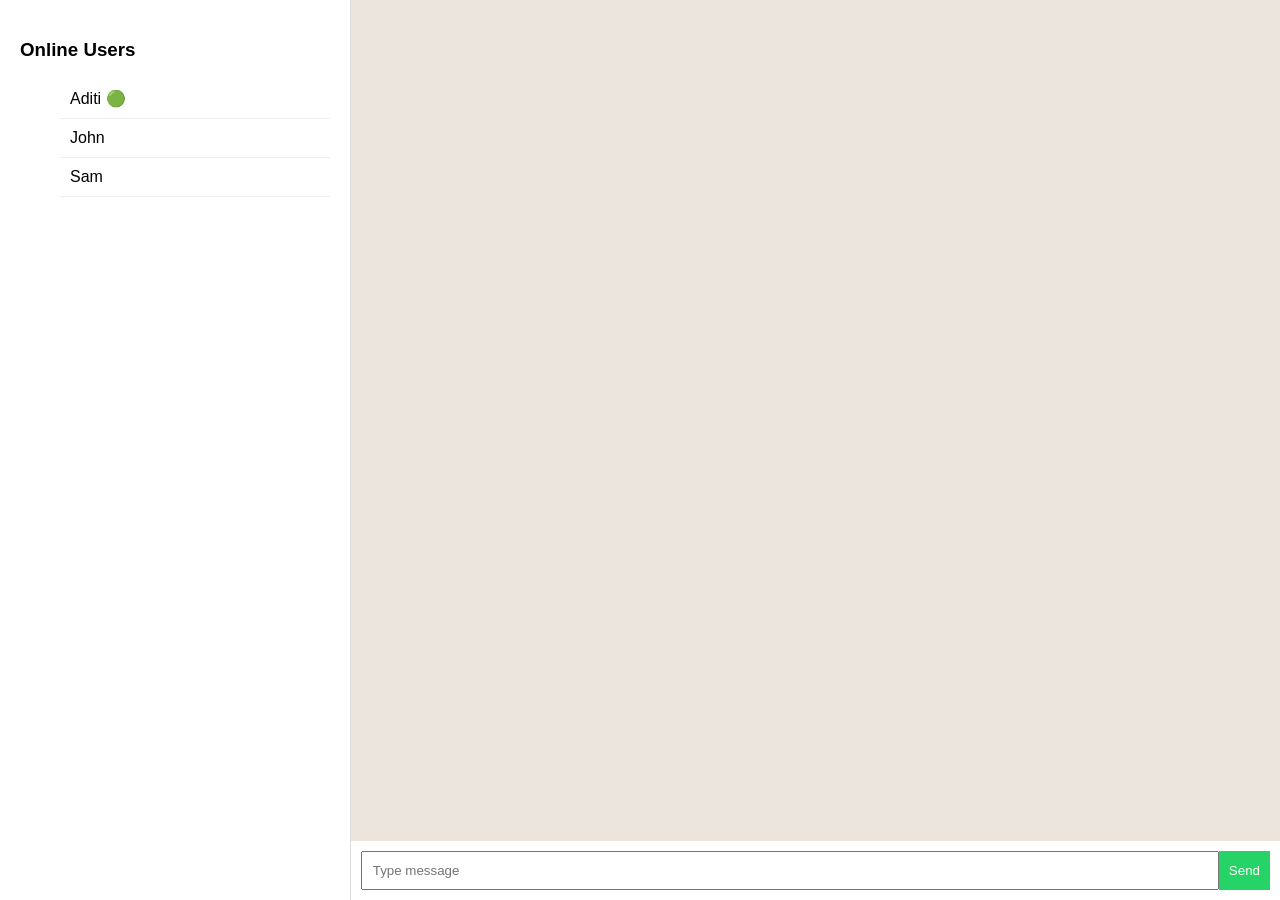
==== frontend/index.html @ 84c0e971 "interfacetype1" ====
<!DOCTYPE html>
<html>

<head>
<title>Go Chat</title>
<link rel="stylesheet" href="style.css">
</head>

<body>

<div class="container">

<div class="users">
<h3>Online Users</h3>
<ul>
<li>Aditi 🟢</li>
<li>John</li>
<li>Sam</li>
</ul>
</div>

<div class="chat">

<div id="messages" class="messages"></div>

<div class="inputBox">
<input id="msg" placeholder="Type message"/>
<button onclick="send()">Send</button>
</div>

</div>

</div>

<script src="app.js"></script>

</body>
</html>
---- frontend/style.css ----
body{
font-family: Arial;
margin:0;
background:#ece5dd;
}

.container{
display:flex;
height:100vh;
}

.users{
width:25%;
background:white;
border-right:1px solid #ddd;
padding:20px;
}

.users li{
list-style:none;
padding:10px;
border-bottom:1px solid #eee;
}

.chat{
width:75%;
display:flex;
flex-direction:column;
}

.messages{
flex:1;
padding:20px;
overflow-y:auto;
}

.message{
background:white;
padding:10px;
margin:5px;
border-radius:10px;
width:max-content;
}

.self{
background:#dcf8c6;
margin-left:auto;
}

.inputBox{
display:flex;
padding:10px;
background:white;
}

input{
flex:1;
padding:10px;
}

button{
padding:10px;
background:#25D366;
border:none;
color:white;
}
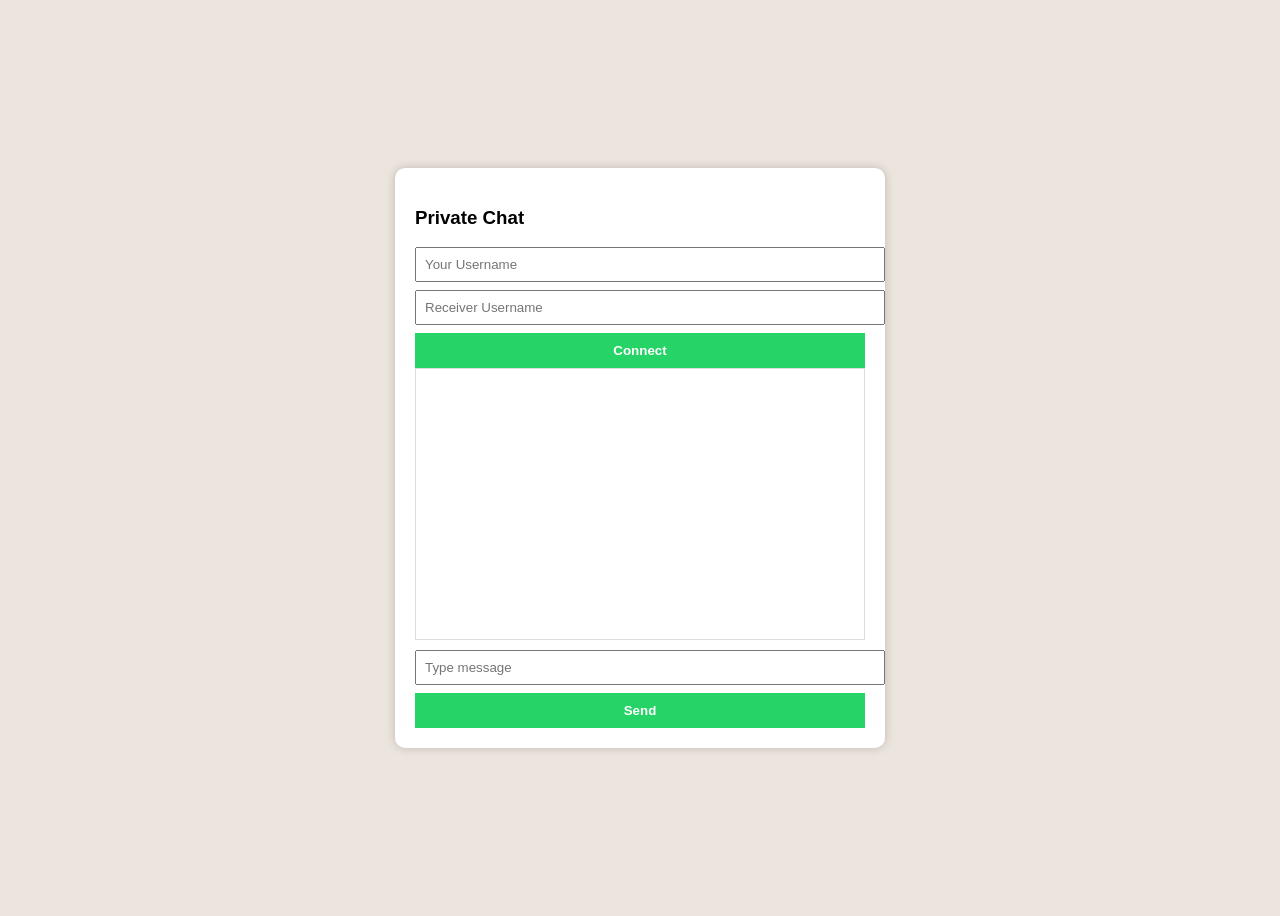
==== commit 1e5ccbec: "type2" ====
--- a/frontend/index.html
+++ b/frontend/index.html
@@ -2,37 +2,163 @@
 <html>
 
 <head>
-<title>Go Chat</title>
-<link rel="stylesheet" href="style.css">
+<title>Private Chat</title>
+
+<style>
+
+body{
+font-family:Arial;
+background:#ece5dd;
+display:flex;
+justify-content:center;
+align-items:center;
+height:100vh;
+}
+
+.container{
+width:450px;
+background:white;
+padding:20px;
+border-radius:10px;
+box-shadow:0 0 10px rgba(0,0,0,0.2);
+}
+
+input{
+width:100%;
+padding:8px;
+margin-bottom:8px;
+}
+
+button{
+width:100%;
+padding:10px;
+background:#25D366;
+border:none;
+color:white;
+font-weight:bold;
+cursor:pointer;
+}
+
+.messages{
+height:250px;
+overflow-y:auto;
+border:1px solid #ddd;
+padding:10px;
+margin-bottom:10px;
+}
+
+.msg{
+background:#dcf8c6;
+padding:6px;
+margin:5px;
+border-radius:6px;
+}
+
+.self{
+background:#b2f2bb;
+text-align:right;
+}
+
+</style>
 </head>
 
 <body>
 
 <div class="container">
 
-<div class="users">
-<h3>Online Users</h3>
-<ul>
-<li>Aditi 🟢</li>
-<li>John</li>
-<li>Sam</li>
-</ul>
-</div>
+<h3>Private Chat</h3>
 
-<div class="chat">
+<input id="username" placeholder="Your Username"/>
+<input id="receiver" placeholder="Receiver Username"/>
 
-<div id="messages" class="messages"></div>
+<button onclick="connect()">Connect</button>
 
-<div class="inputBox">
-<input id="msg" placeholder="Type message"/>
+<div class="messages" id="messages"></div>
+
+<input id="message" placeholder="Type message"/>
+
 <button onclick="send()">Send</button>
-</div>
 
 </div>
 
-</div>
+<script>
 
-<script src="app.js"></script>
+let ws;
+
+function connect(){
+
+let username = document.getElementById("username").value;
+
+if(username === ""){
+alert("Enter username");
+return;
+}
+
+// 🔥 Open websocket
+ws = new WebSocket("ws://localhost:8002/ws");
+
+ws.onopen = ()=>{
+
+// 🔥 Send username as FIRST MESSAGE
+ws.send(username);
+
+console.log("Registered as", username);
+
+};
+
+ws.onmessage = (event)=>{
+
+let data = JSON.parse(event.data);
+
+let div = document.createElement("div");
+div.className = "msg";
+
+div.innerHTML = "<b>"+data.sender+"</b>: "+data.message;
+
+document.getElementById("messages").appendChild(div);
+
+};
+
+ws.onerror = (err)=>{
+console.log("WebSocket Error", err);
+};
+
+}
+
+function send(){
+
+if(!ws){
+alert("Connect first");
+return;
+}
+
+let sender = document.getElementById("username").value;
+let receiver = document.getElementById("receiver").value;
+let message = document.getElementById("message").value;
+
+if(message === "") return;
+
+// ✅ Show locally
+let div = document.createElement("div");
+div.className = "msg self";
+div.innerHTML = "<b>You</b>: "+message;
+
+document.getElementById("messages").appendChild(div);
+
+// ✅ Send to backend
+let payload = {
+sender: sender,
+receiver: receiver,
+message: message
+};
+
+ws.send(JSON.stringify(payload));
+
+document.getElementById("message").value="";
+
+}
+
+</script>
 
 </body>
 </html>
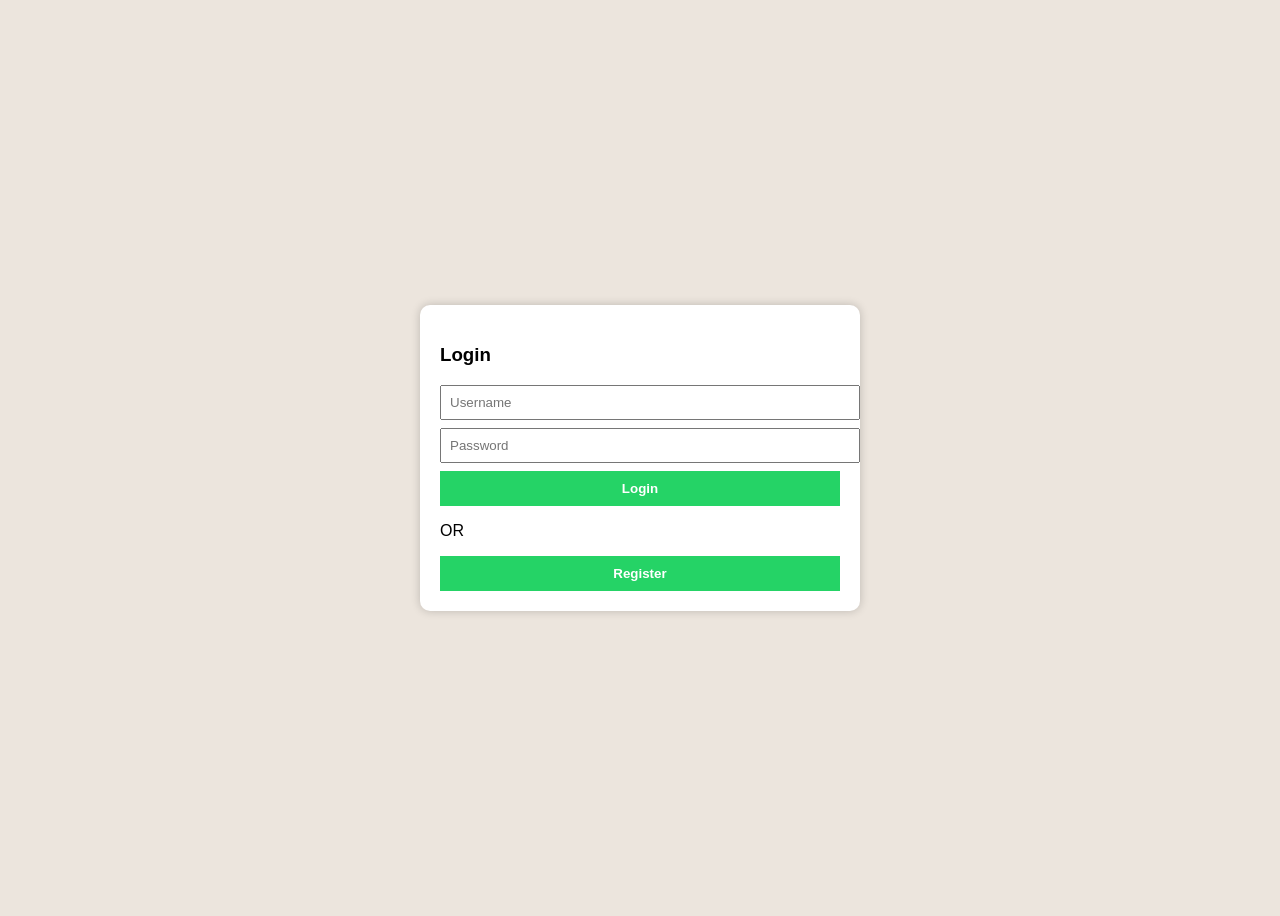
==== commit 1757a4ec: "final" ====
--- a/frontend/index.html
+++ b/frontend/index.html
@@ -2,7 +2,7 @@
 <html>
 
 <head>
-<title>Private Chat</title>
+<title>Login Chat System</title>
 
 <style>
 
@@ -15,11 +15,11 @@
 height:100vh;
 }
 
-.container{
-width:450px;
+.box{
 background:white;
 padding:20px;
 border-radius:10px;
+width:400px;
 box-shadow:0 0 10px rgba(0,0,0,0.2);
 }
 
@@ -39,6 +39,10 @@
 cursor:pointer;
 }
 
+.chat{
+display:none;
+}
+
 .messages{
 height:250px;
 overflow-y:auto;
@@ -54,107 +58,190 @@
 border-radius:6px;
 }
 
-.self{
-background:#b2f2bb;
-text-align:right;
-}
-
 </style>
 </head>
 
 <body>
 
-<div class="container">
+<div class="box">
+
+<!-- 🔐 LOGIN SECTION -->
+<div id="loginSection">
+
+<h3>Login</h3>
+
+<input id="username" placeholder="Username"/>
+<input id="password" type="password" placeholder="Password"/>
+
+<button onclick="login()">Login</button>
+
+<p>OR</p>
+
+<button onclick="register()">Register</button>
+
+</div>
+
+<!-- 💬 CHAT SECTION -->
+<div id="chatSection" class="chat">
 
 <h3>Private Chat</h3>
 
-<input id="username" placeholder="Your Username"/>
-<input id="receiver" placeholder="Receiver Username"/>
-
-<button onclick="connect()">Connect</button>
-
+<input id="receiver" placeholder="Receiver"/>
 <div class="messages" id="messages"></div>
-
-<input id="message" placeholder="Type message"/>
-
+<input id="message" placeholder="Message"/>
 <button onclick="send()">Send</button>
 
 </div>
 
+</div>
+
 <script>
 
 let ws;
-
-function connect(){
-
-let username = document.getElementById("username").value;
-
-if(username === ""){
-alert("Enter username");
-return;
-}
-
-// 🔥 Open websocket
-ws = new WebSocket("ws://localhost:8002/ws");
+let token;
+
+function register(){
+
+fetch("http://localhost:8001/register",{
+method:"POST",
+headers:{
+"Content-Type":"application/json"
+},
+body:JSON.stringify({
+username:document.getElementById("username").value,
+password:document.getElementById("password").value
+})
+})
+.then(res=>{
+
+if(!res.ok){
+throw new Error("Register Failed")
+}
+
+return res.text()
+
+})
+.then(()=>{
+alert("User Registered Successfully")
+})
+.catch(err=>{
+alert("Register Failed")
+console.log(err)
+})
+
+}
+
+function login(){
+
+fetch("http://localhost:8001/login",{
+method:"POST",
+headers:{
+"Content-Type":"application/json"
+},
+body:JSON.stringify({
+username:document.getElementById("username").value,
+password:document.getElementById("password").value
+})
+})
+.then(res => {
+
+if(!res.ok){
+throw new Error("Login Failed")
+}
+
+return res.json()
+
+})
+.then(data => {
+
+token = data.token
+
+alert("Login Successful")
+
+document.getElementById("loginSection").style.display="none"
+document.getElementById("chatSection").style.display="block"
+
+connectWebSocket()
+
+})
+.catch(err=>{
+alert("Login Error")
+console.log(err)
+})
+
+}
+
+function connectWebSocket(){
+
+ws = new WebSocket("ws://localhost:8002/ws")
 
 ws.onopen = ()=>{
 
-// 🔥 Send username as FIRST MESSAGE
-ws.send(username);
-
-console.log("Registered as", username);
-
-};
-
+console.log("WebSocket Connected")
+
+// 🔥 Send token FIRST
+ws.send(token)
+
+}
+
+// ✅ When message comes from other tab
 ws.onmessage = (event)=>{
 
-let data = JSON.parse(event.data);
-
-let div = document.createElement("div");
-div.className = "msg";
-
-div.innerHTML = "<b>"+data.sender+"</b>: "+data.message;
-
-document.getElementById("messages").appendChild(div);
-
-};
-
-ws.onerror = (err)=>{
-console.log("WebSocket Error", err);
-};
+let data = JSON.parse(event.data)
+
+let div = document.createElement("div")
+div.className="msg"
+
+div.innerHTML="<b>"+data.sender+"</b>: "+data.message
+
+document.getElementById("messages").appendChild(div)
+
+}
+
+ws.onclose = ()=>{
+console.log("WebSocket Closed")
+}
 
 }
 
 function send(){
 
-if(!ws){
-alert("Connect first");
-return;
-}
-
-let sender = document.getElementById("username").value;
-let receiver = document.getElementById("receiver").value;
-let message = document.getElementById("message").value;
-
-if(message === "") return;
-
-// ✅ Show locally
-let div = document.createElement("div");
-div.className = "msg self";
-div.innerHTML = "<b>You</b>: "+message;
-
-document.getElementById("messages").appendChild(div);
-
-// ✅ Send to backend
+if(!ws || ws.readyState !== WebSocket.OPEN){
+alert("WebSocket not connected")
+return
+}
+
+let receiver = document.getElementById("receiver").value
+let message = document.getElementById("message").value
+
+if(message === "") return
+
 let payload = {
-sender: sender,
+sender: parseJwt(token).username,
 receiver: receiver,
 message: message
-};
-
-ws.send(JSON.stringify(payload));
-
-document.getElementById("message").value="";
+}
+
+// 🔥 Show message locally immediately
+let div = document.createElement("div")
+div.className="msg"
+div.style.textAlign="right"
+div.innerHTML="<b>You</b>: "+message
+
+document.getElementById("messages").appendChild(div)
+
+// 🔥 Send to backend
+ws.send(JSON.stringify(payload))
+
+document.getElementById("message").value=""
+
+}
+
+function parseJwt(token){
+
+let base64 = token.split('.')[1]
+let decoded = atob(base64)
+return JSON.parse(decoded)
 
 }
 
